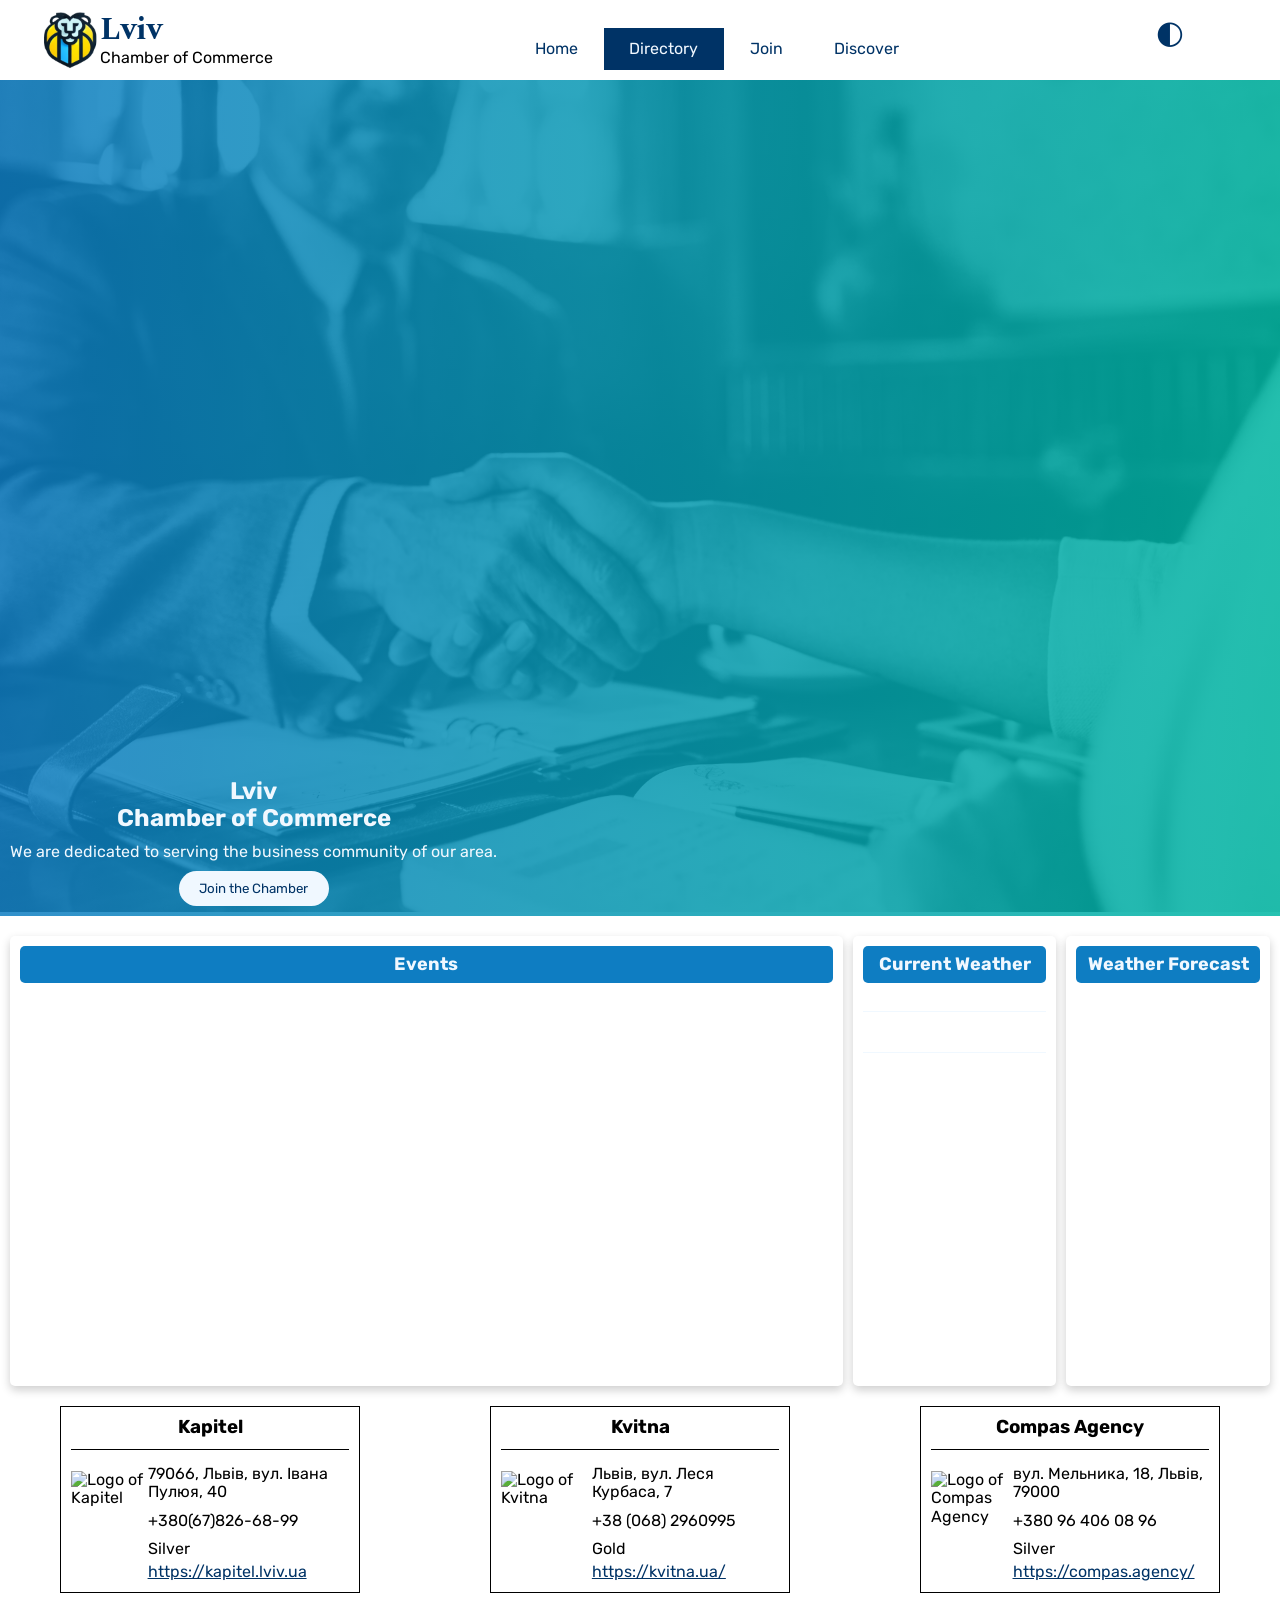
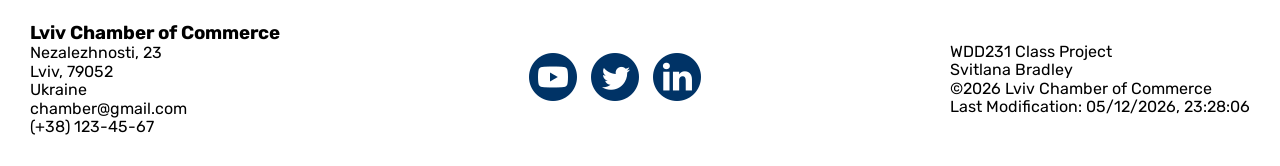
==== chamber/index.html @ 3df9347e "added corrections" ====
<!DOCTYPE html>
<html lang="en">
<head>
    <meta charset="UTF-8">
    <meta name="viewport" content="width=device-width, initial-scale=1.0">
    <title>Directory Page Lviv Chamber of Commerce</title>
    <meta name="description" content="Lviv Chamber of Commerce & Industry – your trusted partner in business development, networking, international trade, and investment opportunities in Ukraine.">
    <meta name="author" content="Svitlana Bradley">
    <meta property="og:title" content="Lviv Chamber of Commerce & Industry - Business & Trade Hub">
    <meta property="og:type" content="website">
    <meta property="og:image" content="https://img.freepik.com/free-photo/business-people-investing-startup-buiness_53876-14766.jpg?t=st=1741963068~exp=1741966668~hmac=66ccfc6429d1575017d3fdf5443abad26c345c62c080b6f7b6da9c602c68761a&w=1380">
    <meta property="og:url" content="https://svitlanabradley.github.io/wdd231/chamber/directory.html">
    <link rel="preconnect" href="https://fonts.googleapis.com">
    <link rel="preconnect" href="https://fonts.gstatic.com" crossorigin>
    <link href="https://fonts.googleapis.com/css2?family=Rubik:ital,wght@0,300..900;1,300..900&family=Spectral:ital,wght@0,200;0,300;0,400;0,500;0,600;0,700;0,800;1,200;1,300;1,400;1,500;1,600;1,700;1,800&display=swap" rel="stylesheet">
    <link rel="icon" href="images/favicon.ico">
    <link rel="stylesheet" href="styles/normalize.css">
    <link rel="stylesheet" href="styles/chamber-small.css">
    <link rel="stylesheet" href="styles/chamber-large.css">
    <link rel="stylesheet" href="styles/weather.css">
    <link rel="stylesheet" href="styles/home-page.css">


    <script src="scripts/getdates.js" defer></script>
    <script src="scripts/navigation.js" defer></script>
    <script src="scripts/weather.js" defer></script>
    <script src="scripts/members.js" defer></script>
</head>
<body class="home-page">
    <header>
        <div class="logo">
            <img src="images/apple-touch-icon.png" alt="Lviv Chamber of Commerce Logo">
            <div>
                <h1>Lviv</h1>
                <p>Chamber of Commerce</p>
            </div>
        </div>
        <button id="menu"></button>
        <nav id="animateme">
            <ul class="navigation">
                <li><a href="index.html" class="nav-item">Home</a></li>
                <li><a href="directory.html" class="nav-item active">Directory</a></li>
                <li><a href="#" class="nav-item">Join</a></li>
                <li><a href="#" class="nav-item">Discover</a></li>
            </ul>
        </nav>
        <button id="theme"></button>
    </header>
    <main class="main-home">

        <section class="hero">
            <picture>
                <source srcset="images/hero_img.webp" media="(min-width:500px)">
                <img src="images/hero_img_small.webp" alt="Lviv Chamber of Commerce Hero Image" loading="lazy" width="500" height="250">
            </picture>
            
            <div class="offer">
                <h2>Lviv</h2>
                <h2>Chamber of Commerce</h2>
                <p>We are dedicated to serving the business community of  our area.</p> 
                <a href="#" id="joinButton">Join the Chamber</a>
            </div>
        </section>

        <section class="events-weather">
            <div class="widget events">
                <h2>Events</h2>
            </div>

            <div class="widget"> 
                <h2>Current Weather</h2>        
                <img id="icon" src="" alt="">
                <h3 id="temp"></h3>
                <p id="descr"></p>
                <div class="divider"></div>
                <div class="line">
                    <p id="high"></p>
                    <p id="low"></p>
                </div>
                
                <div class="line">
                    <p id="sunrise"></p>
                    <p id="sunset"></p>
                </div>
        
                <div class="divider"></div>
            </div>   
            <div class="forecast widget" id="forecast">
                <h2>Weather Forecast</h2>
                <br>
            </div>    
        </section>

        <section id="spotlight" class="spotlight-container"></section>
    </main>
    <footer>
        <div>
            <h3>Lviv Chamber of Commerce</h3>
            <p>Nezalezhnosti, 23</p>
            <p>Lviv, 79052</p>
            <p>Ukraine</p>
            <p>chamber@gmail.com</p>
            <p>(+38) 123-45-67</p>
        </div>

        <div>
            <a href="youtube.com"><img src="images/youtube_icon.png" alt="Youtube Icon"></a>
            <a href="twitter.com"><img src="images/twitter_icon.png" alt="Twitter Icon"></a>
            <a href="linkedin.com"><img src="images/linkedin_icon.png" alt="LinkedIn Icon"></a>
        </div>

        <div>
            <p>WDD231 Class Project</p>
            <p>Svitlana Bradley</p>
            <p class="par">©<span id="currentyear"></span> Lviv Chamber of Commerce</p>
            <p id="lastModified"></p>
        </div>
    </footer>
</body>
</html>
---- chamber/styles/chamber-small.css ----
:root {
    --color-blue: #003366;
    --color-white: #f0f8ff;
}


* {
	margin: 0;
	padding: 0;
	box-sizing: border-box;
}

body {
	font-family: "Rubik", sans-serif;
}

header {
    background-color: var(--color-light-blue);
    display: grid;
    margin: 0 auto;
    padding: 10px 20px; 
}

h1 {
    font-family: "Spectral", serif;
    color: var(--color-blue);
}

a {
    text-decoration: none;
    color: var(--color-blue);
}

button {
    background: none;
    border: none;
    text-decoration: none;
    cursor: pointer;
    color: var(--color-blue);
}

.logo {
    display: flex;
    align-items: center;
}

.logo img {
    width: 60px;
}

ul.navigation li a {
    display: block;
    padding: .75rem 2vw;
    text-align: center;
    position: relative;
    transition: all .25s ease;
}

ul.navigation {
    list-style-type: none;
}


#theme, #menu {
    display: block;
    font-size: 2rem;
    padding: 0.25rem 2vw;
    position: absolute;
    top: 0;
} 

#menu {
    right: 0;
}

#menu::before {
    content: "≡";
}

#menu.show::before {
    content: "X";
}

nav {
    display: grid;
    grid-template-rows: 0fr;
    transition: grid-template-rows 0.5s ease-out;
}

nav ul {
    overflow: hidden;
} 

nav.show {
    grid-template-rows: 1fr;
}

#theme {
    right: 30px;
}

#theme::before {
    content: "◐";
}

.active {
    background-color: var(--color-blue);
    color: aliceblue;
}

nav a:hover {
    font-weight: 600;
    text-decoration: underline 2px;
    text-underline-offset: 5px;
    transition: all .2s ease;
}



.view {
    padding: 10px;
    text-align: center;
}

.view button {
    padding: 5px;
    border: 1px solid var(--color-white);
}

.grid {
    display: grid;
	grid-template-columns: repeat(auto-fit, minmax(300px, 1fr));
	grid-gap: 1rem;
}

.list {
    display: flex;
    flex-direction: column;
}

.list section {
    
    display: flex;
	flex-direction: row;
    flex-wrap: wrap;
	margin: 0;
	padding: 0.25rem;
}

.list section > * {
	margin: 0 1rem;
    width: auto;
}

.list section img {
    display: none;
}

.list section:nth-child(odd) {
	background-color: #eee;
}

.grid section {
    width: 300px;
    margin: 0 auto;
    text-align: center;
    box-shadow: 0 4px 8px 0 rgba(0, 0, 0, 0.2), 0 6px 20px 0 rgba(0, 0, 0, 0.19);
    padding: 1rem;
}

.member-card p {
    padding: 5px 0;
    font-size: small;
}

.member-card a {
    text-decoration: underline;
}

.grid section .member-name {
    display: none;
}



footer {
    padding: 10px;
    background-color: var(--color-light-blue);
}

footer div {
    padding: 20px;
}

footer div a {
    padding: 5px;
}
---- chamber/styles/chamber-large.css ----
@media screen and (min-width: 650px) {

    header {
        display: flex;
        justify-content: space-between;
        align-items: end;
        padding: 10px 40px;
    }
    
    #menu {
        display: none;
    }

    ul.navigation, ul.navigation.show {
        display: flex;
    }

    nav {
        grid-template-rows: 1fr;
    }

    #theme {
        position: relative;
        align-self: flex-start;
    }
    
    .list section {
        display: grid;
	    grid-template-columns: 1fr 1fr 1fr 1fr;
    }

    .member-card p {
        padding: 5px 0;
        font-size:medium;
    }

    footer {
        display: flex;
        justify-content: space-between;
        align-items: center;
    }
}
---- chamber/styles/weather.css ----
.widget {
    box-shadow: 0 4px 10px rgba(10, 10, 10, 0.2);
    color: #003366;
    padding: 10px;
    border-radius: 5px;
    text-align: center;
    width: 300px;
    margin: 10px auto;
    align-items: center;
}

.widget h3 {
    font-size: 50px;
    font-weight: bold;
    margin: 10px 0;
}


.widget p {
    text-transform: capitalize;
}

.divider {
    height: 1px;
    background: #f0f8ff;
    margin: 10px 0;
}

.line {
    display: flex;
    justify-content: space-around;
    margin-top: 15px;
}

.forecast-day {
    padding: 5px;
}
---- chamber/styles/home-page.css ----
.main-home {
    margin: 0 auto;
}

.hero img {
    width: 100%;
    height: auto;
}

.hero {
    position: relative;
    text-align: center;
}

.hero::after {
    content: "";
    position: absolute;
    background: linear-gradient(to right, #0e7dc2 0, #00b7a3 100%);
    opacity: .85;
    top: 0;
    right: 0;
    left: 0;
    bottom: 0;
    display: block;
}

.offer {
    position: absolute;
    display: flex;
    flex-direction: column;
    padding: 10px;
    bottom: 0;
    color: #f0f8ff;
    text-align: center;
    z-index: 1;
    margin: 0 auto;
}

.offer p {
    padding: 10px 0;
}

.offer a {
    text-align: center;
    margin: 0;
    background-color: aliceblue;
    padding: 10px;
    border-radius: 30px;
    font-size: smaller;
    width: 150px;
    margin: 0 auto;
}

.events {
    height: 450px;
}

.events-weather h2 {
    background: #0e7dc2;
    color: aliceblue;
    text-align: center;
    border-radius: 5px;
    padding: 0.5rem;
}


.spotlight-container {
    display: flex;
    flex-wrap: wrap;
    gap: 10px;
    justify-content: center;
}

.member-card {
    padding: 10px;
    border: 1px solid black;
    margin: 0 auto;
    width: 300px;
}

.member-card .divider {
    background-color: black;
}

.member-name {
    text-align: center;
}

.info {
    display: flex;
    justify-content: center;
    align-items: center;
}


@media screen and (min-width: 650px) {


    .hero img {
        /* width: 100%;
        height: 100%; */
        object-fit: cover;
    }
    
    .events-weather {
        display: flex;
        justify-content: space-between;
        padding: 10px;
        gap: 10px;
    }
    
    .events {
        flex: 100%;
    }
  
    .events-weather h2 {
        font-size: 18px;
    }
}
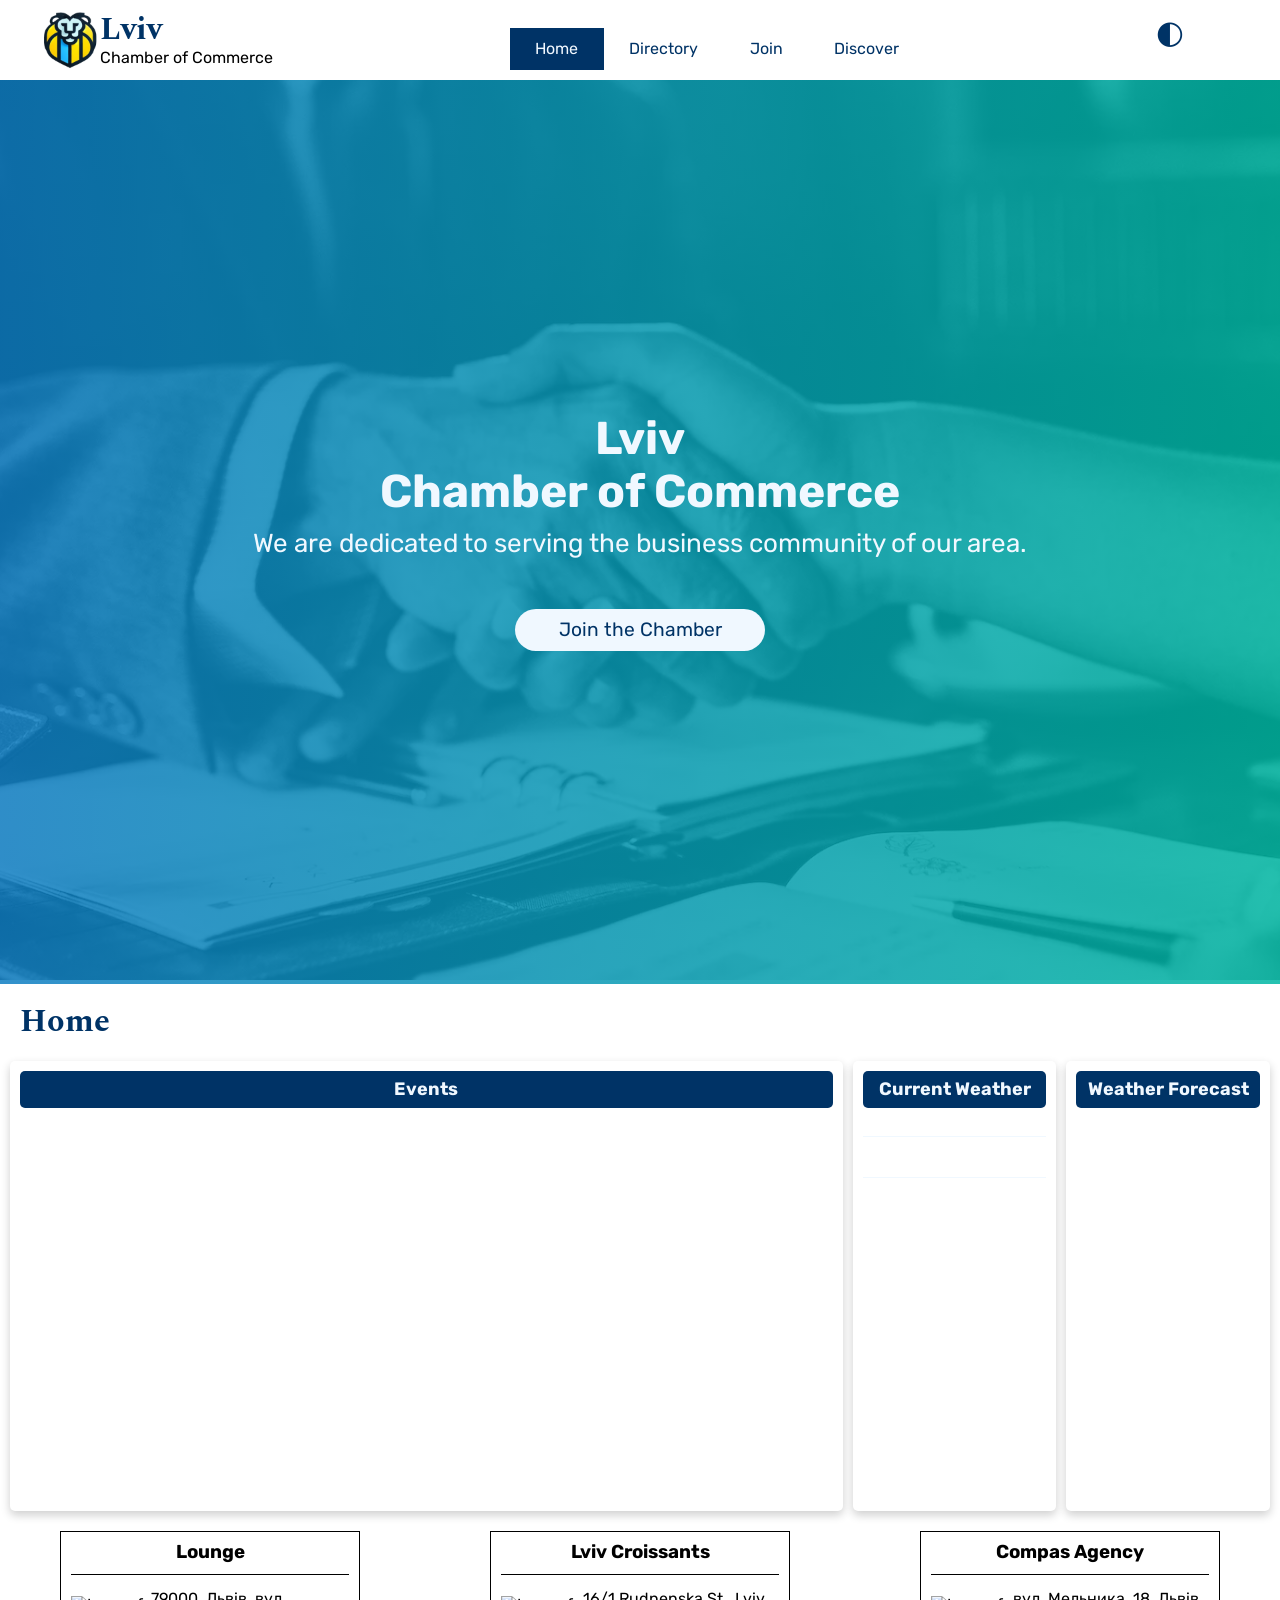
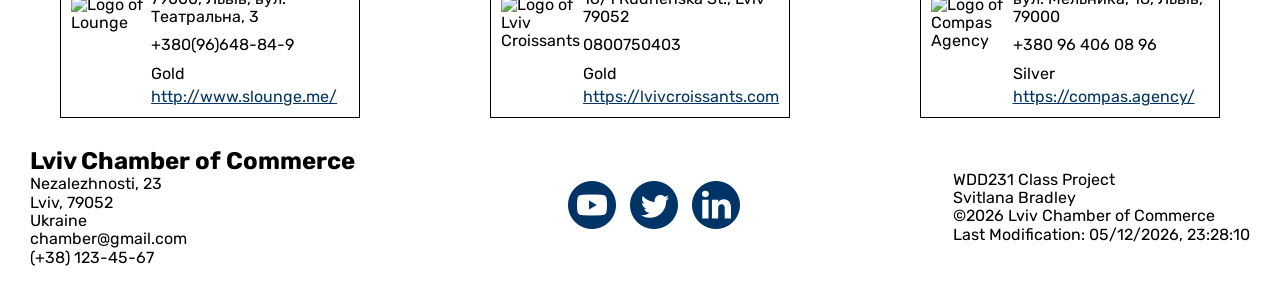
==== commit 97697b9a: "added home page" ====
--- a/chamber/index.html
+++ b/chamber/index.html
@@ -38,8 +38,8 @@
         <button id="menu"></button>
         <nav id="animateme">
             <ul class="navigation">
-                <li><a href="index.html" class="nav-item">Home</a></li>
-                <li><a href="directory.html" class="nav-item active">Directory</a></li>
+                <li><a href="index.html" class="nav-item active">Home</a></li>
+                <li><a href="directory.html" class="nav-item">Directory</a></li>
                 <li><a href="#" class="nav-item">Join</a></li>
                 <li><a href="#" class="nav-item">Discover</a></li>
             </ul>
@@ -61,7 +61,7 @@
                 <a href="#" id="joinButton">Join the Chamber</a>
             </div>
         </section>
-
+        <h1>Home</h1>
         <section class="events-weather">
             <div class="widget events">
                 <h2>Events</h2>
@@ -69,7 +69,7 @@
 
             <div class="widget"> 
                 <h2>Current Weather</h2>        
-                <img id="icon" src="" alt="">
+                <img id="icon">
                 <h3 id="temp"></h3>
                 <p id="descr"></p>
                 <div class="divider"></div>
@@ -95,7 +95,7 @@
     </main>
     <footer>
         <div>
-            <h3>Lviv Chamber of Commerce</h3>
+            <h2>Lviv Chamber of Commerce</h2>
             <p>Nezalezhnosti, 23</p>
             <p>Lviv, 79052</p>
             <p>Ukraine</p>
--- a/chamber/styles/chamber-small.css
+++ b/chamber/styles/chamber-small.css
@@ -115,7 +115,9 @@
     transition: all .2s ease;
 }
 
-
+main h1 {
+    padding: 20px 20px 0;
+}
 
 .view {
     padding: 10px;
--- a/chamber/styles/home-page.css
+++ b/chamber/styles/home-page.css
@@ -29,11 +29,16 @@
     position: absolute;
     display: flex;
     flex-direction: column;
+    justify-content: center;
+    align-items: center;
     padding: 10px;
-    bottom: 0;
     color: #f0f8ff;
     text-align: center;
     z-index: 1;
+    width: 100%;
+    height: 100%;
+    top: 0;
+    left: 0;
     margin: 0 auto;
 }
 
@@ -43,7 +48,6 @@
 
 .offer a {
     text-align: center;
-    margin: 0;
     background-color: aliceblue;
     padding: 10px;
     border-radius: 30px;
@@ -57,8 +61,8 @@
 }
 
 .events-weather h2 {
-    background: #0e7dc2;
-    color: aliceblue;
+    background: #003366;
+    color:aliceblue;
     text-align: center;
     border-radius: 5px;
     padding: 0.5rem;
@@ -98,11 +102,25 @@
 
 
     .hero img {
-        /* width: 100%;
-        height: 100%; */
+        width: 100%;
+        height: 100vh;
         object-fit: cover;
     }
+
+    .offer h2 {
+        font-size: 46px;
+    }
+
+    .offer p {
+        font-size: 26px;
+    }
     
+    .offer a {
+        font-size: larger;
+        width: 250px;
+        margin-top: 40px;
+    }
+
     .events-weather {
         display: flex;
         justify-content: space-between;
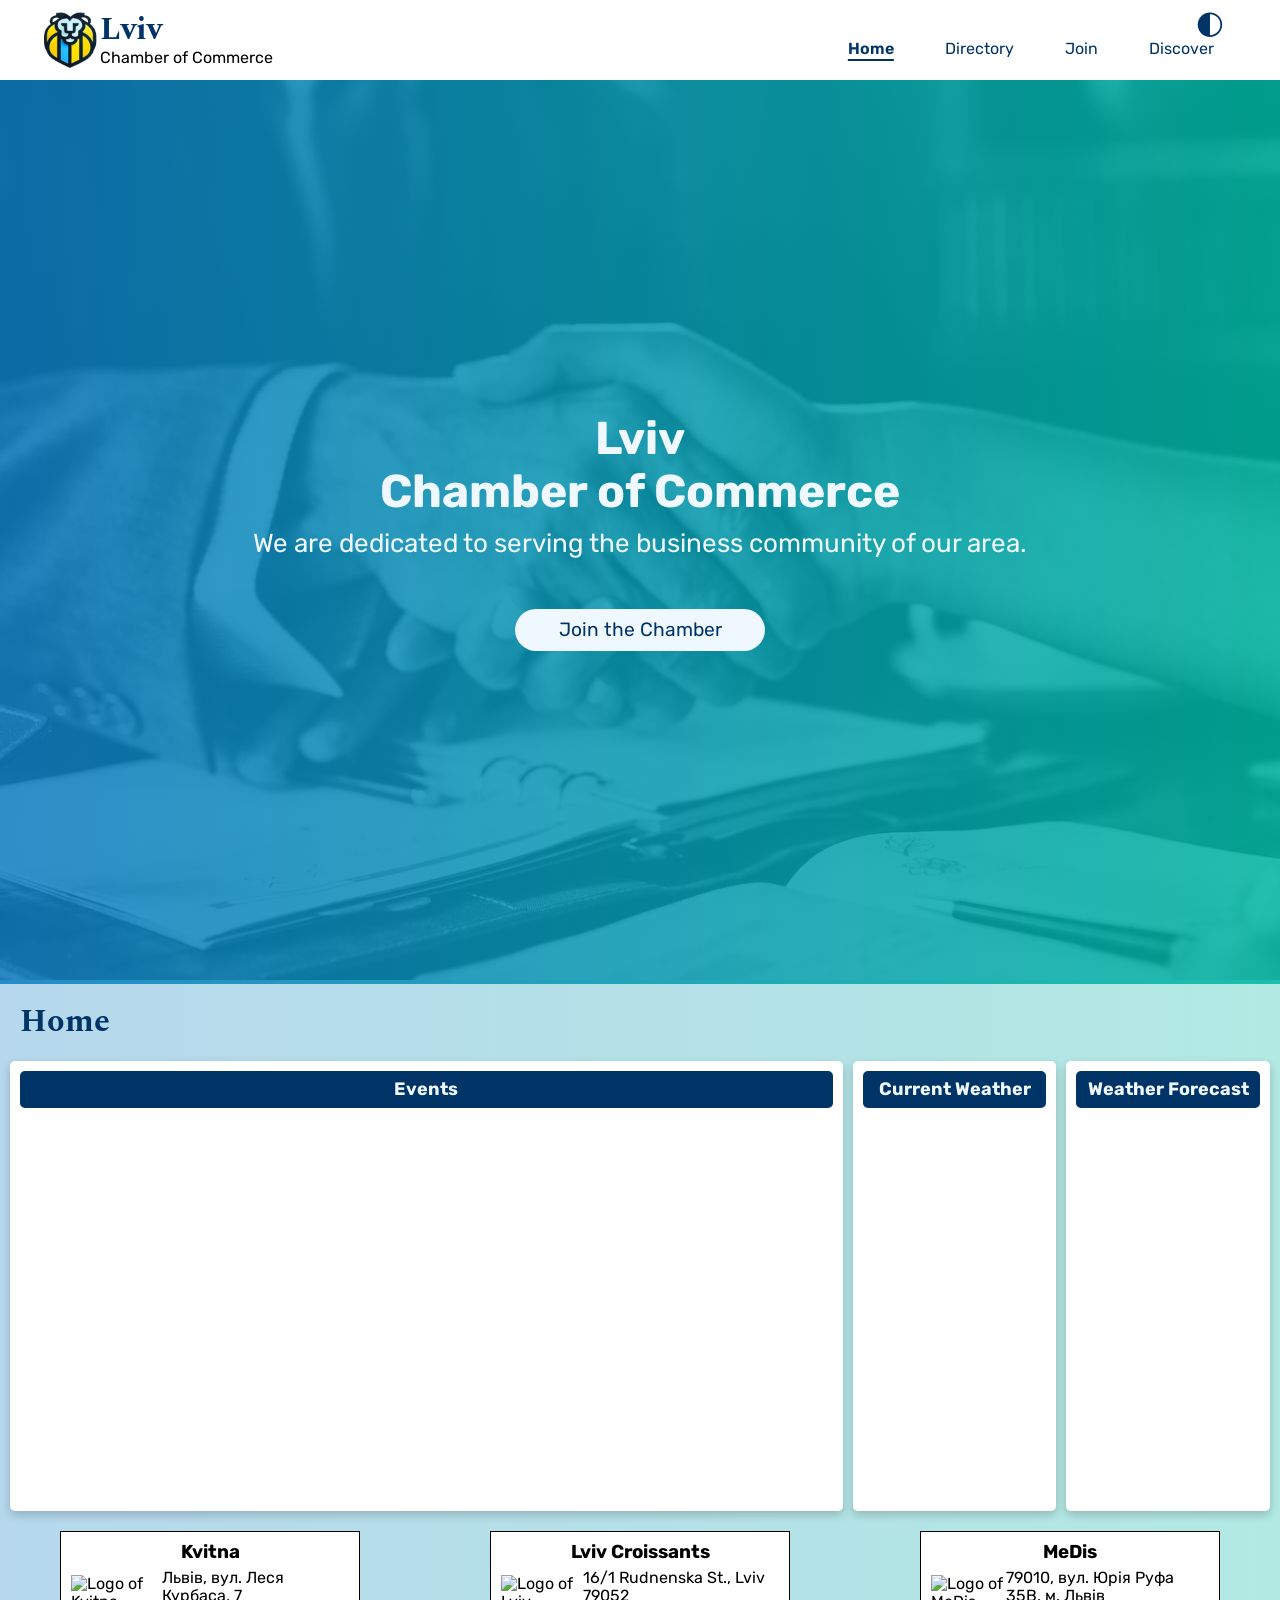
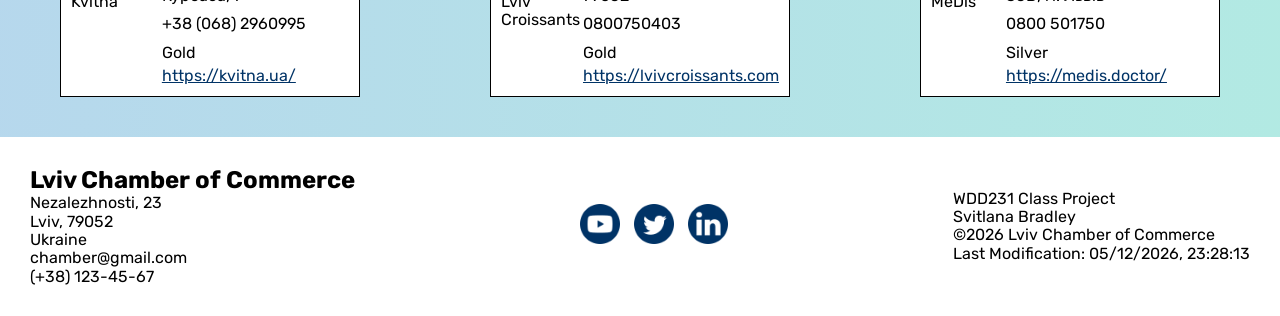
==== commit 595fb9cf: "added Discover page" ====
--- a/chamber/index.html
+++ b/chamber/index.html
@@ -15,8 +15,8 @@
     <link href="https://fonts.googleapis.com/css2?family=Rubik:ital,wght@0,300..900;1,300..900&family=Spectral:ital,wght@0,200;0,300;0,400;0,500;0,600;0,700;0,800;1,200;1,300;1,400;1,500;1,600;1,700;1,800&display=swap" rel="stylesheet">
     <link rel="icon" href="images/favicon.ico">
     <link rel="stylesheet" href="styles/normalize.css">
-    <link rel="stylesheet" href="styles/chamber-small.css">
-    <link rel="stylesheet" href="styles/chamber-large.css">
+    <link rel="stylesheet" href="styles/small.css">
+    <link rel="stylesheet" href="styles/large.css">
     <link rel="stylesheet" href="styles/weather.css">
     <link rel="stylesheet" href="styles/home-page.css">
 
@@ -40,11 +40,11 @@
             <ul class="navigation">
                 <li><a href="index.html" class="nav-item active">Home</a></li>
                 <li><a href="directory.html" class="nav-item">Directory</a></li>
-                <li><a href="#" class="nav-item">Join</a></li>
-                <li><a href="#" class="nav-item">Discover</a></li>
+                <li><a href="join.html" class="nav-item">Join</a></li>
+                <li><a href="discover.html" class="nav-item">Discover</a></li>
             </ul>
         </nav>
-        <button id="theme"></button>
+        <button id="light-dark"></button>
     </header>
     <main class="main-home">
 
--- a/chamber/styles/small.css
+++ b/chamber/styles/small.css
@@ -0,0 +1,283 @@
+:root {
+    --color-blue: #003366;
+    --color-white: #f0f8ff;
+}
+
+
+* {
+	margin: 0;
+	padding: 0;
+	box-sizing: border-box;
+}
+
+body {
+	font-family: "Rubik", sans-serif;
+}
+
+main {
+    background: linear-gradient(to right, rgb(14, 125, 194, .3) 0, rgb(0, 184, 162, .3) 100%);
+    padding-bottom: 40px;
+}
+
+header {
+    display: grid;
+    margin: 0 auto;
+    padding: 10px 20px; 
+}
+
+h1 {
+    font-family: "Spectral", serif;
+    color: var(--color-blue);
+}
+
+a {
+    text-decoration: none;
+    color: var(--color-blue);
+}
+
+button {
+    background: none;
+    border: none;
+    text-decoration: none;
+    cursor: pointer;
+    color: var(--color-blue);
+}
+
+.logo {
+    display: flex;
+    align-items: center;
+}
+
+.logo img {
+    width: 60px;
+}
+
+ul.navigation li a {
+    display: block;
+    padding: .75rem 2vw;
+    text-align: center;
+    position: relative;
+    transition: all .25s ease;
+}
+
+ul.navigation {
+    list-style-type: none;
+}
+
+
+#light-dark, #menu {
+    display: block;
+    font-size: 2rem;
+    padding: 0.25rem 2vw;
+    position: absolute;
+    top: 0;
+} 
+
+#menu {
+    right: 0;
+}
+
+#menu::before {
+    content: "≡";
+}
+
+#menu.show::before {
+    content: "X";
+}
+
+nav {
+    display: grid;
+    grid-template-rows: 0fr;
+    transition: grid-template-rows 0.5s ease-out;
+}
+
+nav ul {
+    overflow: hidden;
+} 
+
+nav.show {
+    grid-template-rows: 1fr;
+}
+
+#light-dark {
+    right: 30px;
+}
+
+#light-dark::before {
+    content: "◐";
+}
+
+nav a:hover {
+    background-color: var(--color-blue);
+    color: aliceblue;
+}
+
+.active {
+    font-weight: 600;
+    text-decoration: underline 2px;
+    text-underline-offset: 5px;
+    transition: all .2s ease;
+}
+
+main h1 {
+    padding: 20px 20px 0;
+}
+
+.view {
+    padding: 10px;
+    text-align: center;
+}
+
+.view button {
+    padding: 5px;
+    border: 1px solid var(--color-white);
+}
+
+.grid {
+    display: grid;
+	grid-template-columns: repeat(auto-fit, minmax(300px, 1fr));
+	grid-gap: 1rem;
+}
+
+.list {
+    display: flex;
+    flex-direction: column;
+    margin: 0;
+    padding: 20px;
+}
+
+.list section { 
+    display: flex;
+	margin: 0;
+	padding: 0.25rem;
+}
+.divider {
+    display: none;
+}
+
+.list .member-card .info div{
+    display: flex;
+	flex-direction: row;
+    flex-wrap: wrap;
+}
+
+.list section > * {
+	margin: 0 1rem;
+    width: auto;
+}
+
+.list section img {
+    display: none;
+}
+
+.list section:nth-child(odd) {
+	background-color: #eee;
+}
+
+.grid section {
+    width: 300px;
+    margin: 0 auto;
+    text-align: center;
+    box-shadow: 0 4px 8px 0 rgba(0, 0, 0, 0.2), 0 6px 20px 0 rgba(0, 0, 0, 0.19);
+    background-color: #fff;
+    padding: 1rem;
+}
+
+.member-card p {
+    padding: 5px 0;
+    font-size: small;
+}
+
+.member-card a {
+    text-decoration: underline;
+}
+
+.grid section .member-name {
+    display: none;
+}
+
+
+#interests div {
+    margin: 1rem 8px;
+    border: 1px solid #999;
+    background-color: #fff;
+    box-shadow: 0 4px 8px 0 rgba(0, 0, 0, 0.2), 0 6px 20px 0 rgba(0, 0, 0, 0.19);
+    border-radius: 8px;
+    overflow: hidden;
+    display: grid;
+    grid-template-areas: 
+    "name"
+    "photo"
+    "description"
+    "address"
+    "button";
+}
+
+#interests div h2 {
+    margin: 1rem 10px;
+    grid-area: name;
+}
+
+#interests div img {
+    width: 100%;
+    height: auto;
+    grid-area: photo;
+}
+
+#interests div p {
+    margin: 1rem 10px;
+    grid-area: description;
+}
+
+#interests div address {
+    margin: 1rem 10px;
+    grid-area: address;
+}
+
+#interests div button {
+    grid-area: button;
+}
+
+#messageBox {
+    margin: 1rem 8px;
+    background: #f8f9fa;
+    padding: 15px;
+    border: 1px solid #ddd;
+    border-radius: 5px;
+    box-shadow: 2px 2px 5px rgba(0, 0, 0, 0.1);
+    display: flex;
+    justify-content: space-between;
+    align-items: center;
+    max-width: 300px;
+    margin-bottom: 20px;
+    transition: opacity 0.5s ease-in-out;
+}
+
+#closeBtn {
+    background: none;
+    border: none;
+    font-size: 16px;
+    cursor: pointer;
+    color: #888;
+}
+
+#closeBtn:hover {
+    color: #000;
+}
+
+footer {
+    padding: 10px;
+}
+
+footer img {
+    width: 40px;
+    height: 40px;
+}
+
+footer div {
+    padding: 20px;
+}
+
+footer div a {
+    padding: 5px;
+}
--- a/chamber/styles/large.css
+++ b/chamber/styles/large.css
@@ -0,0 +1,47 @@
+@media screen and (min-width: 64rem) {
+
+    header {
+        display: flex;
+        justify-content: space-between;
+        align-items: end;
+        padding: 10px 40px;
+    }
+    
+    #menu {
+        display: none;
+    }
+
+    ul.navigation, ul.navigation.show {
+        display: flex;
+    }
+
+    nav {
+        grid-template-rows: 1fr;
+    }
+
+    #theme {
+        position: relative;
+        align-self: flex-start;
+    }
+    
+    .list section {
+        display: grid;
+	    grid-template-columns: 1fr 1fr 1fr 1fr;
+    }
+
+    .member-card p {
+        padding: 5px 0;
+        font-size:medium;
+    }
+
+    #interests {
+        display: grid;
+        grid-template-columns: 1fr 1fr;
+    }
+
+    footer {
+        display: flex;
+        justify-content: space-between;
+        align-items: center;
+    }
+}
--- a/chamber/styles/weather.css
+++ b/chamber/styles/weather.css
@@ -3,6 +3,7 @@
 
 .widget {
     box-shadow: 0 4px 10px rgba(10, 10, 10, 0.2);
+    background-color: #fff;
     color: #003366;
     padding: 10px;
     border-radius: 5px;
--- a/chamber/styles/home-page.css
+++ b/chamber/styles/home-page.css
@@ -58,6 +58,7 @@
 
 .events {
     height: 450px;
+    background-color: #fff;
 }
 
 .events-weather h2 {
@@ -79,6 +80,7 @@
 .member-card {
     padding: 10px;
     border: 1px solid black;
+    background-color: #fff;
     margin: 0 auto;
     width: 300px;
 }
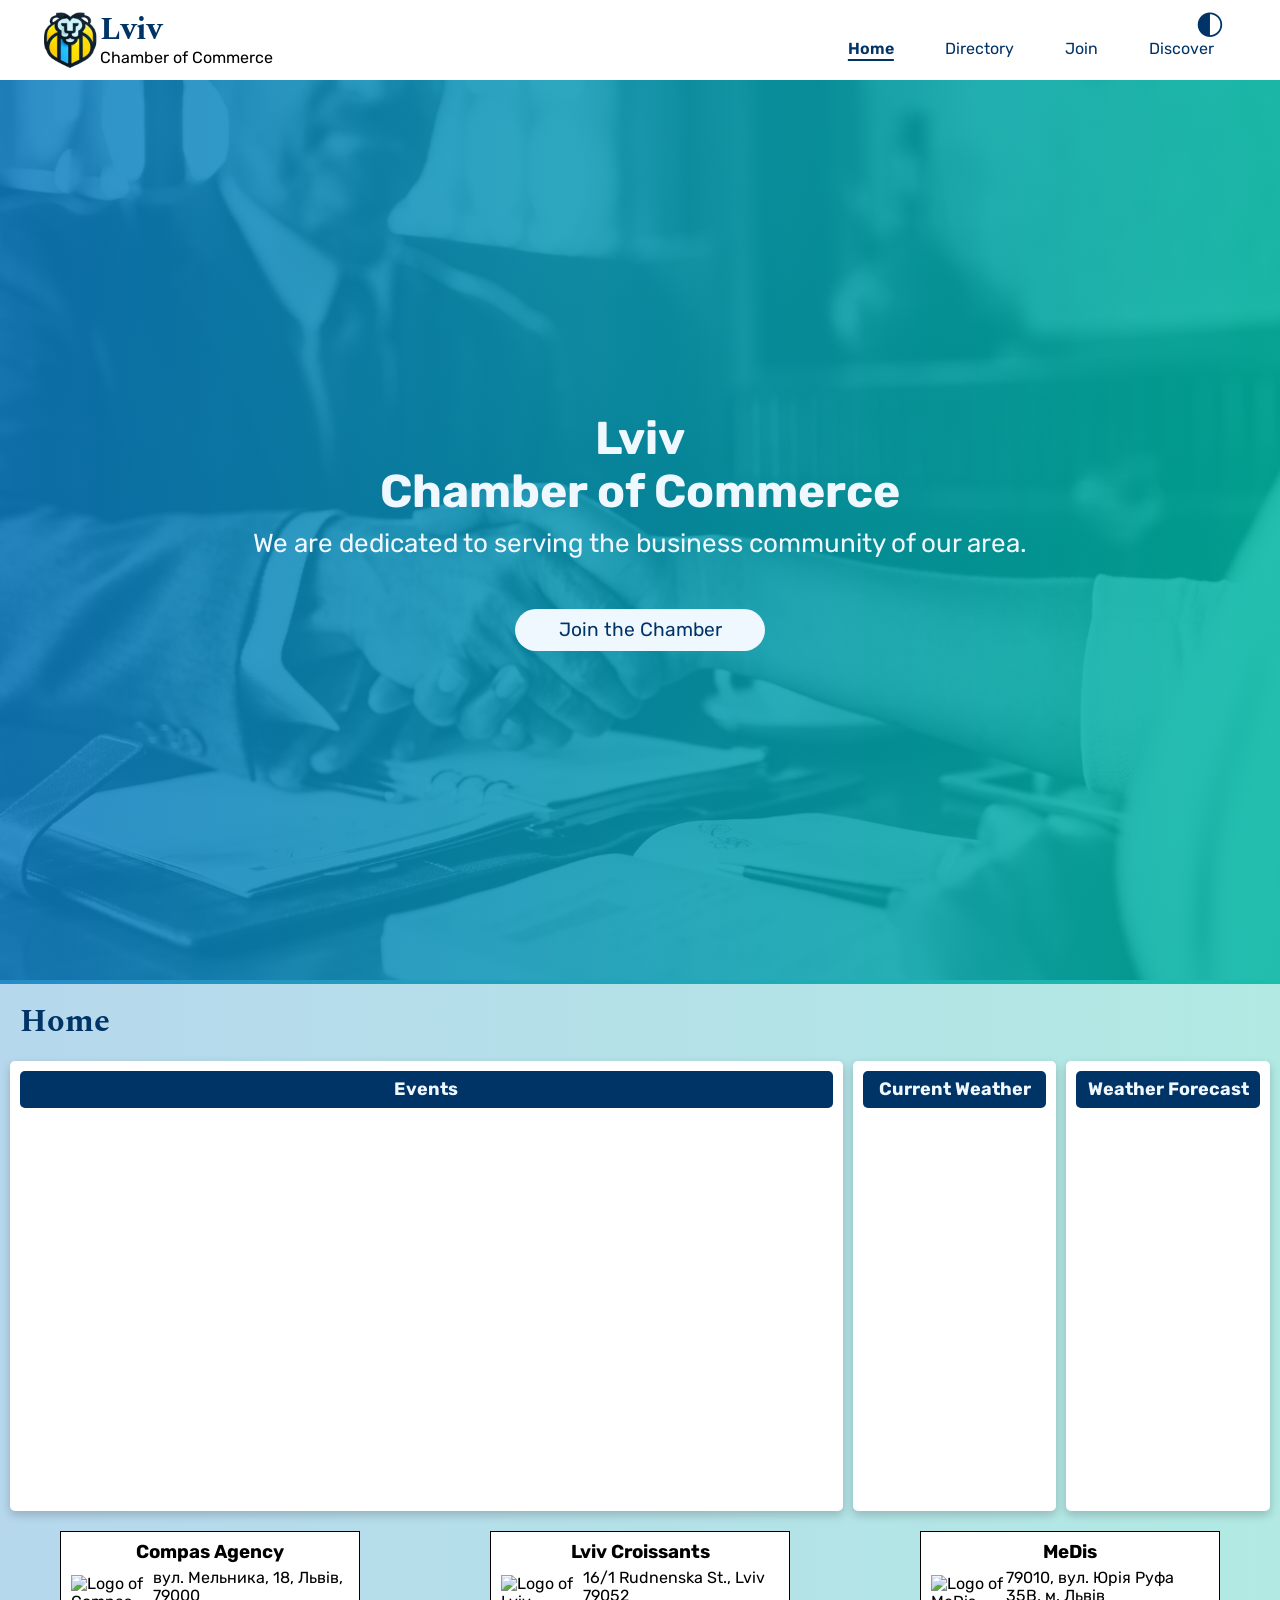
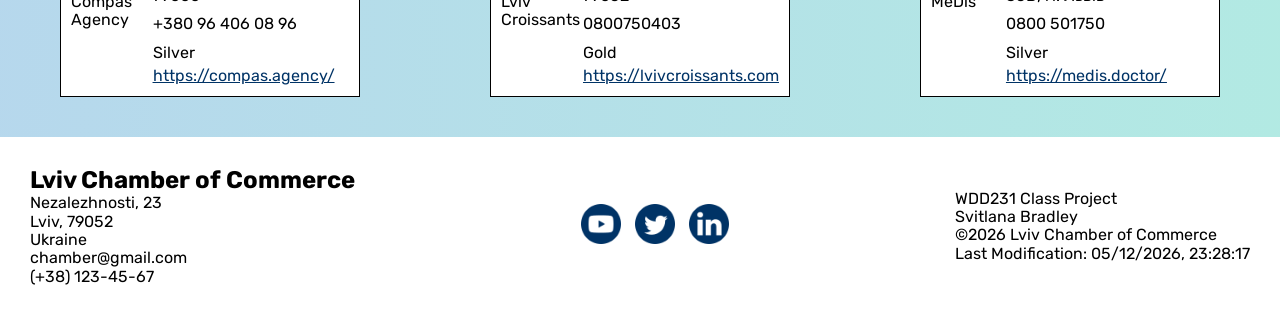
==== commit 1051fde5: "added Yoga Time Studio Project" ====
--- a/chamber/index.html
+++ b/chamber/index.html
@@ -1,41 +1,66 @@
 <!DOCTYPE html>
+<!-- Declares the document type and version of HTML -->
 <html lang="en">
+<!-- Sets the language of the document to English -->
 <head>
+    <!-- Character encoding for proper text rendering -->
     <meta charset="UTF-8">
+
+    <!-- Makes the website responsive on mobile devices -->
     <meta name="viewport" content="width=device-width, initial-scale=1.0">
+    
+    <!-- Title shown in the browser tab -->
     <title>Directory Page Lviv Chamber of Commerce</title>
+    
+    <!-- SEO description for search engines -->
     <meta name="description" content="Lviv Chamber of Commerce & Industry – your trusted partner in business development, networking, international trade, and investment opportunities in Ukraine.">
+
+    <!-- Author meta tag -->
     <meta name="author" content="Svitlana Bradley">
+
+    
     <meta property="og:title" content="Lviv Chamber of Commerce & Industry - Business & Trade Hub">
     <meta property="og:type" content="website">
     <meta property="og:image" content="https://img.freepik.com/free-photo/business-people-investing-startup-buiness_53876-14766.jpg?t=st=1741963068~exp=1741966668~hmac=66ccfc6429d1575017d3fdf5443abad26c345c62c080b6f7b6da9c602c68761a&w=1380">
     <meta property="og:url" content="https://svitlanabradley.github.io/wdd231/chamber/directory.html">
+    
+    <!-- Preloading and importing Google Fonts -->
     <link rel="preconnect" href="https://fonts.googleapis.com">
     <link rel="preconnect" href="https://fonts.gstatic.com" crossorigin>
     <link href="https://fonts.googleapis.com/css2?family=Rubik:ital,wght@0,300..900;1,300..900&family=Spectral:ital,wght@0,200;0,300;0,400;0,500;0,600;0,700;0,800;1,200;1,300;1,400;1,500;1,600;1,700;1,800&display=swap" rel="stylesheet">
+
+    <!-- Favicon for browser tab -->
     <link rel="icon" href="images/favicon.ico">
+
+    <!-- Stylesheets for resetting default browser styles and custom styling -->
     <link rel="stylesheet" href="styles/normalize.css">
     <link rel="stylesheet" href="styles/small.css">
     <link rel="stylesheet" href="styles/large.css">
     <link rel="stylesheet" href="styles/weather.css">
     <link rel="stylesheet" href="styles/home-page.css">
 
-
+    <!-- JavaScript files for interactivity, deferred for performance -->
     <script src="scripts/getdates.js" defer></script>
     <script src="scripts/navigation.js" defer></script>
     <script src="scripts/weather.js" defer></script>
     <script src="scripts/members.js" defer></script>
 </head>
 <body class="home-page">
+    <!-- Website Header -->
     <header>
         <div class="logo">
+            <!-- Site logo image -->
             <img src="images/apple-touch-icon.png" alt="Lviv Chamber of Commerce Logo">
             <div>
                 <h1>Lviv</h1>
                 <p>Chamber of Commerce</p>
             </div>
         </div>
+
+        <!-- Hamburger menu for mobile navigation -->
         <button id="menu"></button>
+
+        <!-- Navigation bar -->
         <nav id="animateme">
             <ul class="navigation">
                 <li><a href="index.html" class="nav-item active">Home</a></li>
@@ -44,13 +69,20 @@
                 <li><a href="discover.html" class="nav-item">Discover</a></li>
             </ul>
         </nav>
+
+        <!-- Light/Dark mode toggle -->
         <button id="light-dark"></button>
     </header>
+
+    <!-- Main content -->
     <main class="main-home">
 
+        <!-- Hero section with image and call-to-action -->
         <section class="hero">
             <picture>
+                <!-- Larger image for wider screens -->
                 <source srcset="images/hero_img.webp" media="(min-width:500px)">
+                <!-- Default fallback image -->
                 <img src="images/hero_img_small.webp" alt="Lviv Chamber of Commerce Hero Image" loading="lazy" width="500" height="250">
             </picture>
             
@@ -58,24 +90,31 @@
                 <h2>Lviv</h2>
                 <h2>Chamber of Commerce</h2>
                 <p>We are dedicated to serving the business community of  our area.</p> 
-                <a href="#" id="joinButton">Join the Chamber</a>
+                <!-- CTA button to join the chamber -->
+                <a href="join.html" id="joinButton">Join the Chamber</a>
             </div>
         </section>
+
+        <!-- Page Title -->
         <h1>Home</h1>
+
+        <!-- Section for events and weather -->
         <section class="events-weather">
+            <!-- Placeholder for event content -->
             <div class="widget events">
                 <h2>Events</h2>
             </div>
 
+            <!-- Current weather widget -->
             <div class="widget"> 
                 <h2>Current Weather</h2>        
-                <img id="icon">
-                <h3 id="temp"></h3>
-                <p id="descr"></p>
+                <img id="icon">  <!-- Weather icon -->
+                <h3 id="temp"></h3> <!-- Temperature -->
+                <p id="descr"></p>  <!-- Weather description -->
                 <div class="divider"></div>
                 <div class="line">
-                    <p id="high"></p>
-                    <p id="low"></p>
+                    <p id="high"></p> <!-- High temperature -->
+                    <p id="low"></p> <!-- Low temperature -->
                 </div>
                 
                 <div class="line">
@@ -85,14 +124,19 @@
         
                 <div class="divider"></div>
             </div>   
+
+            <!-- Forecast container, will be filled by JS -->
             <div class="forecast widget" id="forecast">
                 <h2>Weather Forecast</h2>
                 <br>
             </div>    
         </section>
 
+        <!-- Spotlight section for featured members (filled dynamically) -->
         <section id="spotlight" class="spotlight-container"></section>
     </main>
+
+    <!-- Footer with contact info and social media -->
     <footer>
         <div>
             <h2>Lviv Chamber of Commerce</h2>
@@ -103,12 +147,14 @@
             <p>(+38) 123-45-67</p>
         </div>
 
+        <!-- Social media icons/links -->
         <div>
             <a href="youtube.com"><img src="images/youtube_icon.png" alt="Youtube Icon"></a>
             <a href="twitter.com"><img src="images/twitter_icon.png" alt="Twitter Icon"></a>
             <a href="linkedin.com"><img src="images/linkedin_icon.png" alt="LinkedIn Icon"></a>
         </div>
 
+        <!-- Footer credits and last modified date -->
         <div>
             <p>WDD231 Class Project</p>
             <p>Svitlana Bradley</p>
